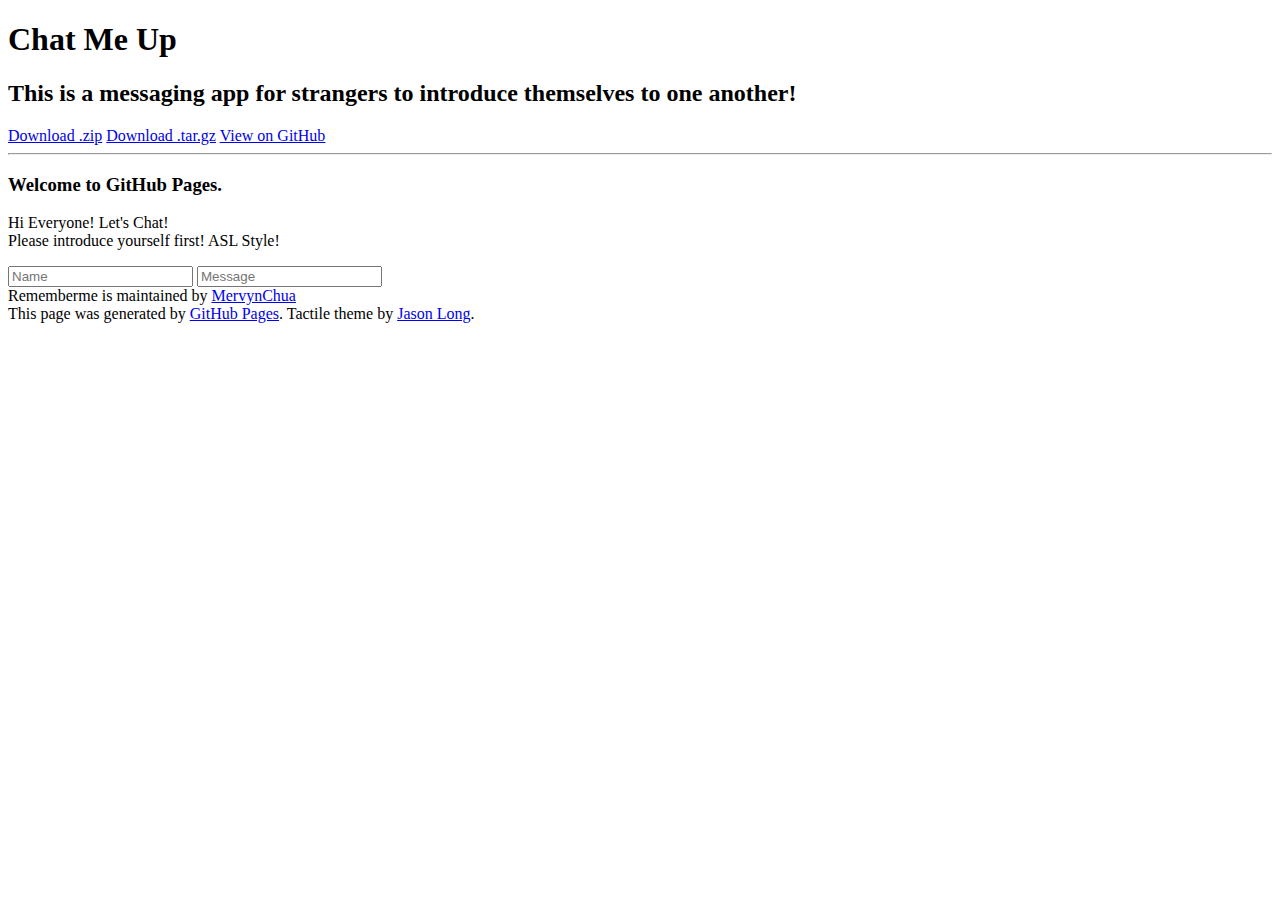
==== index.html @ 7c39221a "Update index.html" ====
<!DOCTYPE html>
<html>
  <head>
    <meta charset='utf-8'>
    <meta http-equiv="X-UA-Compatible" content="chrome=1">
    <link href='https://fonts.googleapis.com/css?family=Chivo:900' rel='stylesheet' type='text/css'>
    <link rel="stylesheet" type="text/css" href="stylesheets/stylesheet.css" media="screen">
    <link rel="stylesheet" type="text/css" href="stylesheets/pygment_trac.css" media="screen">
    <link rel="stylesheet" type="text/css" href="stylesheets/print.css" media="print">
    <script src='https://cdn.firebase.com/js/client/1.0.15/firebase.js'></script>
    <script src='https://ajax.googleapis.com/ajax/libs/jquery/1.9.0/jquery.min.js'></script>
    <!--[if lt IE 9]>
    <script src="//html5shiv.googlecode.com/svn/trunk/html5.js"></script>
    <![endif]-->
    <title>Chat Me Up by MervynChua</title>
  </head>

  <body>
    <div id="container">
      <div class="inner">

        <header>
          <h1>Chat Me Up</h1>
          <h2>This is a messaging app for strangers to introduce themselves to one another!</h2>
        </header>

        <section id="downloads" class="clearfix">
          <a href="https://github.com/MervynChua/ChatMeUp/zipball/master" id="download-zip" class="button"><span>Download .zip</span></a>
          <a href="https://github.com/MervynChua/ChatMeUp/tarball/master" id="download-tar-gz" class="button"><span>Download .tar.gz</span></a>
          <a href="https://github.com/MervynChua/ChatMeUp" id="view-on-github" class="button"><span>View on GitHub</span></a>
        </section>

        <hr>

        <section id="main_content">
          <h3>
<a name="welcome-to-github-pages" class="anchor" href="#welcome-to-github-pages"><span class="octicon octicon-link"></span></a>Welcome to GitHub Pages.</h3>

<p>Hi Everyone! Let's Chat! <br> Please introduce yourself first! ASL Style!</p>

<div id='messagesDiv' element draggable="true" style="popout">
    </div>
    <input type='text' id='nameInput' placeholder='Name' color='green'>
    <input type='text' id='messageInput' placeholder='Message'>
    <script>
           
      
      var myDataRef = new Firebase('https://wqzsi9rqk0m.firebaseio-demo.com/');
      
      $('#messageInput').keypress(function (e) {
        if (e.keyCode == 13) {
          var name = $('#nameInput').val();
          var text = $('#messageInput').val();
          
          myDataRef.push({name: name, text: text});
          $('#messageInput').val('');
        }
      });
      myDataRef.on('child_added', function(snapshot) {
        var message = snapshot.val();
        displayChatMessage(message.name, message.text);
      });
      function displayChatMessage(name, text) {
        $('<div/>').text(text).prepend($('<em/>').text(name+': ')).appendTo($('#messagesDiv'));
        $('#messagesDiv')[0].scrollTop = $('#messagesDiv')[0].scrollHeight;
      };
      </script>

        </section>

        <footer>
          Rememberme is maintained by <a href="https://github.com/MervynChua">MervynChua</a><br>
          This page was generated by <a href="http://pages.github.com">GitHub Pages</a>. Tactile theme by <a href="https://twitter.com/jasonlong">Jason Long</a>.
        </footer>

        
      </div>
    </div>
  </body>
</html>
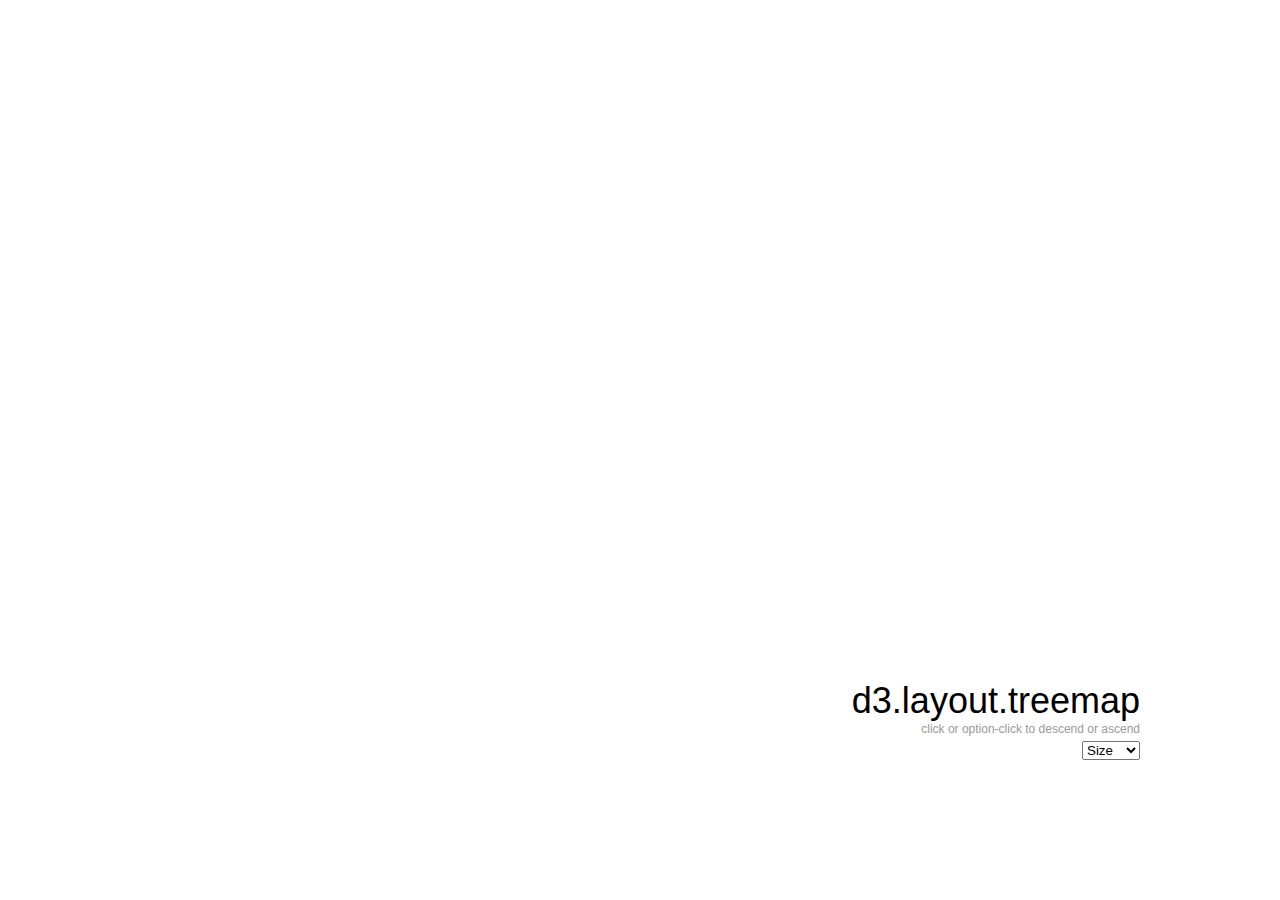
==== commit da64c55a: "Update links" ====
--- a/index.html
+++ b/index.html
@@ -1,80 +1,130 @@
+
 <!DOCTYPE html>
 <html>
   <head>
-    <meta charset='utf-8'>
-    <meta http-equiv="X-UA-Compatible" content="chrome=1">
-    <link href='https://fonts.googleapis.com/css?family=Chivo:900' rel='stylesheet' type='text/css'>
-    <link rel="stylesheet" type="text/css" href="stylesheets/stylesheet.css" media="screen">
-    <link rel="stylesheet" type="text/css" href="stylesheets/pygment_trac.css" media="screen">
-    <link rel="stylesheet" type="text/css" href="stylesheets/print.css" media="print">
-    <script src='https://cdn.firebase.com/js/client/1.0.15/firebase.js'></script>
-    <script src='https://ajax.googleapis.com/ajax/libs/jquery/1.9.0/jquery.min.js'></script>
-    <!--[if lt IE 9]>
-    <script src="//html5shiv.googlecode.com/svn/trunk/html5.js"></script>
-    <![endif]-->
-    <title>Chat Me Up by MervynChua</title>
+    <meta http-equiv="Content-Type" content="text/html;charset=utf-8"/>
+    <link type="text/css" rel="stylesheet" href="stylesheets/style.css"/>
+    <script type="text/javascript" src="http://d3js.org/d3.js"></script>
+    <script type="text/javascript" src="http://d3js.org/d3.layout.js"></script>
+    <style type="text/css">
+
+.chart {
+  display: block;
+  margin: auto;
+  margin-top: 40px;
+}
+
+text {
+  font-size: 11px;
+}
+
+rect {
+  fill: none;
+}
+
+    </style>
   </head>
-
   <body>
-    <div id="container">
-      <div class="inner">
-
-        <header>
-          <h1>Chat Me Up</h1>
-          <h2>This is a messaging app for strangers to introduce themselves to one another!</h2>
-        </header>
-
-        <section id="downloads" class="clearfix">
-          <a href="https://github.com/MervynChua/ChatMeUp/zipball/master" id="download-zip" class="button"><span>Download .zip</span></a>
-          <a href="https://github.com/MervynChua/ChatMeUp/tarball/master" id="download-tar-gz" class="button"><span>Download .tar.gz</span></a>
-          <a href="https://github.com/MervynChua/ChatMeUp" id="view-on-github" class="button"><span>View on GitHub</span></a>
-        </section>
-
-        <hr>
-
-        <section id="main_content">
-          <h3>
-<a name="welcome-to-github-pages" class="anchor" href="#welcome-to-github-pages"><span class="octicon octicon-link"></span></a>Welcome to GitHub Pages.</h3>
-
-<p>Hi Everyone! Let's Chat! <br> Please introduce yourself first! ASL Style!</p>
-
-<div id='messagesDiv' element draggable="true" style="popout">
-    </div>
-    <input type='text' id='nameInput' placeholder='Name' color='green'>
-    <input type='text' id='messageInput' placeholder='Message'>
-    <script>
-           
-      
-      var myDataRef = new Firebase('https://wqzsi9rqk0m.firebaseio-demo.com/');
-      
-      $('#messageInput').keypress(function (e) {
-        if (e.keyCode == 13) {
-          var name = $('#nameInput').val();
-          var text = $('#messageInput').val();
-          
-          myDataRef.push({name: name, text: text});
-          $('#messageInput').val('');
-        }
-      });
-      myDataRef.on('child_added', function(snapshot) {
-        var message = snapshot.val();
-        displayChatMessage(message.name, message.text);
-      });
-      function displayChatMessage(name, text) {
-        $('<div/>').text(text).prepend($('<em/>').text(name+': ')).appendTo($('#messagesDiv'));
-        $('#messagesDiv')[0].scrollTop = $('#messagesDiv')[0].scrollHeight;
-      };
-      </script>
-
-        </section>
-
-        <footer>
-          Rememberme is maintained by <a href="https://github.com/MervynChua">MervynChua</a><br>
-          This page was generated by <a href="http://pages.github.com">GitHub Pages</a>. Tactile theme by <a href="https://twitter.com/jasonlong">Jason Long</a>.
-        </footer>
-
-        
+    <div id="body">
+      <div id="footer">
+        d3.layout.treemap
+        <div class="hint">click or option-click to descend or ascend</div>
+        <div><select>
+          <option value="size">Size</option>
+          <option value="count">Count</option>
+        </select></div>
       </div>
     </div>
+    <script type="text/javascript">
+
+var w = 1280 - 80,
+    h = 800 - 180,
+    x = d3.scale.linear().range([0, w]),
+    y = d3.scale.linear().range([0, h]),
+    color = d3.scale.category20c(),
+    root,
+    node;
+
+var treemap = d3.layout.treemap()
+    .round(false)
+    .size([w, h])
+    .sticky(true)
+    .value(function(d) { return d.size; });
+
+var svg = d3.select("#body").append("div")
+    .attr("class", "chart")
+    .style("width", w + "px")
+    .style("height", h + "px")
+  .append("svg:svg")
+    .attr("width", w)
+    .attr("height", h)
+  .append("svg:g")
+    .attr("transform", "translate(.5,.5)");
+
+d3.json("flare.json", function(data) {
+  node = root = data;
+
+  var nodes = treemap.nodes(root)
+      .filter(function(d) { return !d.children; });
+
+  var cell = svg.selectAll("g")
+      .data(nodes)
+    .enter().append("svg:g")
+      .attr("class", "cell")
+      .attr("transform", function(d) { return "translate(" + d.x + "," + d.y + ")"; })
+      .on("click", function(d) { return zoom(node == d.parent ? root : d.parent); });
+
+  cell.append("svg:rect")
+      .attr("width", function(d) { return d.dx - 1; })
+      .attr("height", function(d) { return d.dy - 1; })
+      .style("fill", function(d) { return color(d.parent.name); });
+
+  cell.append("svg:text")
+      .attr("x", function(d) { return d.dx / 2; })
+      .attr("y", function(d) { return d.dy / 2; })
+      .attr("dy", ".35em")
+      .attr("text-anchor", "middle")
+      .text(function(d) { return d.name; })
+      .style("opacity", function(d) { d.w = this.getComputedTextLength(); return d.dx > d.w ? 1 : 0; });
+
+  d3.select(window).on("click", function() { zoom(root); });
+
+  d3.select("select").on("change", function() {
+    treemap.value(this.value == "size" ? size : count).nodes(root);
+    zoom(node);
+  });
+});
+
+function size(d) {
+  return d.size;
+}
+
+function count(d) {
+  return 1;
+}
+
+function zoom(d) {
+  var kx = w / d.dx, ky = h / d.dy;
+  x.domain([d.x, d.x + d.dx]);
+  y.domain([d.y, d.y + d.dy]);
+
+  var t = svg.selectAll("g.cell").transition()
+      .duration(d3.event.altKey ? 7500 : 750)
+      .attr("transform", function(d) { return "translate(" + x(d.x) + "," + y(d.y) + ")"; });
+
+  t.select("rect")
+      .attr("width", function(d) { return kx * d.dx - 1; })
+      .attr("height", function(d) { return ky * d.dy - 1; })
+
+  t.select("text")
+      .attr("x", function(d) { return kx * d.dx / 2; })
+      .attr("y", function(d) { return ky * d.dy / 2; })
+      .style("opacity", function(d) { return kx * d.dx > d.w ? 1 : 0; });
+
+  node = d;
+  d3.event.stopPropagation();
+}
+
+    </script>
   </body>
 </html>
--- a/stylesheets/style.css
+++ b/stylesheets/style.css
@@ -0,0 +1,88 @@
+body {
+  overflow: hidden;
+  margin: 0;
+  font-size: 14px;
+  font-family: "Helvetica Neue", Helvetica;
+}
+
+#chart, #header, #footer {
+  position: absolute;
+  top: 0;
+}
+
+#header, #footer {
+  z-index: 1;
+  display: block;
+  font-size: 36px;
+  font-weight: 300;
+  text-shadow: 0 1px 0 #fff;
+}
+
+#header.inverted, #footer.inverted {
+  color: #fff;
+  text-shadow: 0 1px 4px #000;
+}
+
+#header {
+  top: 80px;
+  left: 140px;
+  width: 1000px;
+}
+
+#footer {
+  top: 680px;
+  right: 140px;
+  text-align: right;
+}
+
+rect {
+  fill: none;
+  pointer-events: all;
+}
+
+pre {
+  font-size: 18px;
+}
+
+line {
+  stroke: #000;
+  stroke-width: 1.5px;
+}
+
+.string, .regexp {
+  color: #f39;
+}
+
+.keyword {
+  color: #00c;
+}
+
+.comment {
+  color: #777;
+  font-style: oblique;
+}
+
+.number {
+  color: #369;
+}
+
+.class, .special {
+  color: #1181B8;
+}
+
+a:link, a:visited {
+  color: #000;
+  text-decoration: none;
+}
+
+a:hover {
+  color: #666;
+}
+
+.hint {
+  position: absolute;
+  right: 0;
+  width: 1280px;
+  font-size: 12px;
+  color: #999;
+}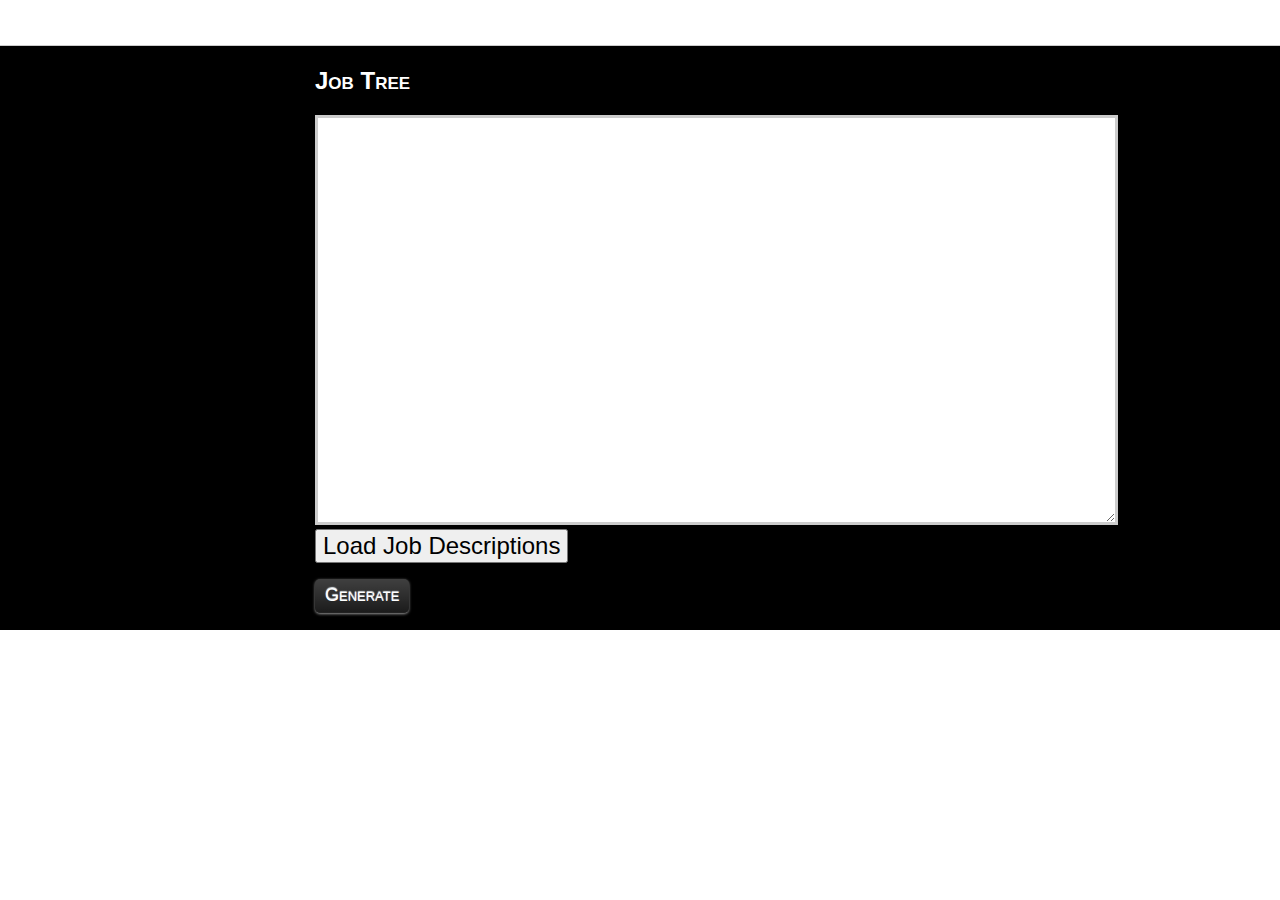
==== commit 19ca63df: "Change the height" ====
--- a/index.html
+++ b/index.html
@@ -1,130 +1,407 @@
-
 <!DOCTYPE html>
-<html>
-  <head>
-    <meta http-equiv="Content-Type" content="text/html;charset=utf-8"/>
-    <link type="text/css" rel="stylesheet" href="stylesheets/style.css"/>
-    <script type="text/javascript" src="http://d3js.org/d3.js"></script>
-    <script type="text/javascript" src="http://d3js.org/d3.layout.js"></script>
-    <style type="text/css">
-
-.chart {
-  display: block;
-  margin: auto;
-  margin-top: 40px;
-}
-
+<meta charset="utf-8">
+<title>Job Tree</title>
+
+<style>
+button {
+  font-size: 18px;
+  font-family: Gotham, "Helvetica Neue", Helvetica, Arial, sans-serif;
+  font-variant: small-caps;
+  background-color: #000000;
+  background-image: -moz-linear-gradient(top, rgba(100,100,100,.25), rgba(0,0,0,.11));
+  background-image: -webkit-gradient(linear,left top,left bottom,color-stop(0, rgba(0,0,0,.25)),color-stop(1, rgba(0,0,0,.11)));
+  background-image: -webkit-linear-gradient(rgba(255,255,255,.25), rgba(255,255,255,.11));
+  color: #fff;
+  text-rendering: optimizeLegibility;
+  text-shadow: 0 -1px 1px #E6EBF0;
+  padding: 6px 10px 6px 10px;
+  border: 0;
+  border-radius: 0;
+  border-bottom: 1px solid #222;
+  margin: 0;
+  -moz-box-shadow: 0 1px 3px #999;
+  -webkit-box-shadow: 0 1px 3px #999;
+}
+
+button.first {
+  border-top-left-radius: 5px;
+  border-bottom-left-radius: 5px;
+}
+
+button.last {
+  border-top-right-radius: 5px;
+  border-bottom-right-radius: 5px;
+}
+
+button:hover {
+  background-color: #ff6666;
+  color: #000000;
+  font-family:Gotham, "Helvetica Neue", Helvetica, Arial, sans-serif;
+  font-variant:small-caps
+}
+
+svg {
+  overflow: hidden;
+  fill:#fff;
+}
+
+html, body {
+  margin: 0;
+  padding: 0;
+}
+body {
+	font-family: Gotham, "Helvetica Neue", Helvetica, Arial, sans-serif;
+	background-color: auto;
+}
+path { fill: none; stroke: #fff; stroke-width: .5px; }
 text {
-  font-size: 11px;
-}
-
+  cursor: pointer;
+  -webkit-touch-callout: none;
+  -webkit-user-select: none;
+  -khtml-user-select: none;
+  -moz-user-select: none;
+  -ms-user-select: none;
+  -o-user-select: none;
+  user-select: none;
+}
+svg:not(.hover) text:hover, .hover tspan:hover {
+  fill: #ff6666;
+  
+}
+#header {
+  background: #ffffff;
+  padding: 10px 0 5px;
+  border-bottom: solid #ffffff 1px;
+  height: 30px;
+}
+.grey {
+  background: #000;
+  margin: 0px 0px;
+  padding: 0;
+  border: solid #000 1px;
+  border-left: none;
+  border-right: none;
+}
+.thumb a {
+  color: #000;
+  font-weight: bold;
+  text-decoration: none;
+}
+.thumb:hover a {
+  color: #f60;
+}
+#vis {
+  position: absolute;
+  top: 46px;
+  left: 10px;
+  bottom: 0;
+  right: 310px;
+  background: #000;
+  }
+#text {
+	width: 300px;
+	position: absolute;
+	top: 46px;
+	bottom: 0;
+	right: 0;
+	overflow-y: auto;
+	font-family: "Gill Sans", "Gill Sans MT", "Myriad Pro", "DejaVu Sans Condensed", Helvetica, Arial, sans-serif;
+}
+#text a { text-decoration: none; color: #000000; }
+#text a.highlight { background: #000000; color: #ffffff;}
+#text a:hover { text-decoration: underline; font-weight: bold; color:#ff6666;}
+#text .row { height: 20px; }
 rect {
   fill: none;
-}
-
-    </style>
-  </head>
-  <body>
-    <div id="body">
-      <div id="footer">
-        d3.layout.treemap
-        <div class="hint">click or option-click to descend or ascend</div>
-        <div><select>
-          <option value="size">Size</option>
-          <option value="count">Count</option>
-        </select></div>
-      </div>
+  stroke: #ddd;
+}
+rect.page {
+  fill: #000;
+  stroke: #000;
+  fill-opacity: .7;
+  cursor: move;
+}
+line {
+  stroke: #000;
+}
+
+input {
+  vertical-align: middle;
+  font-family:Gotham, "Helvetica Neue", Helvetica, Arial, sans-serif;
+  
+ }
+
+.label-small, .help {
+  font-size: 10px;
+  line-height: 25px;
+  display: block;
+  color: #999;
+  font-style: italic;
+}
+
+#form-source {
+  display: inline-block;
+}
+
+#form {
+  display: none;
+}
+
+.left {
+  float: left;
+}
+
+.right {
+  float: right;
+}
+
+#logo a {
+  text-decoration: none;
+  color: #000;
+  text-transform: lowercase;
+}
+
+#logo a:hover {
+  color: #f60;
+}
+
+#paste {
+	width: 793px;
+	height: 400px;
+	border: solid #ccc 3px;
+}
+
+h2 {
+	font-weight: bolder;
+	font-size: 1.5em;
+	font-style: normal;
+	font-family: Gotham, "Helvetica Neue", Helvetica, Arial, sans-serif;
+	font-variant: small-caps;
+	color: #FFFFFF;
+}
+
+.copyright {
+  display: none;
+}
+
+.icon path {
+  fill: #000;
+  stroke: none;
+}
+
+.icon {
+  cursor: pointer;
+  margin-top: -3px;
+  float: left;
+}
+
+.icon:hover path {
+  fill: #e60;
+}
+
+#help-window {
+  position: absolute;
+  top: 45px;
+  border-top: solid #ccc 1px;
+  left: 0;
+  right: 0;
+  bottom: 0;
+  background: #fff;
+  overflow-y: scroll;
+}
+
+.center {
+  text-align: center;
+}
+
+#logo {
+  margin: 0;
+  font-size: 2em;
+  line-height: 25px;
+  float: left;
+  margin-right: 1em;
+  padding: 0;
+}
+
+
+#logo svg {
+  margin-right: 8px;
+}
+
+.wrapper {
+	width: 650px;
+	margin: 0 auto;
+	text-align: justify;
+	background-color: #000;
+}
+
+#source, #keyword {
+  width: 297px;
+  margin-top: 0px;
+  box-sizing: border-box;
+  position: relative;
+  padding: 5px 20px 5px 8px;
+  font-size: 20px;
+  color: #ff6666;
+  font-weight: bold;
+  background-color: #000;
+  border: 1px solid #ddd;
+  border-radius: 8px;
+  outline: none;
+}
+
+#source:focus, #keyword:focus {
+  border-color: #f60;
+}
+
+.thumb {
+  width: 180px;
+  height: 220px;
+  text-align: center;
+  float: left;
+  margin-right: 20px;
+  margin-bottom: 10px;
+}
+
+.thumb img {
+  width: 180px;
+  border: none;
+}
+
+.clear {
+  clear: both;
+}
+
+#form label {
+  cursor: pointer;
+  color: #000000;
+}
+
+#help-left {
+  font-size: 10px;
+  color: #999;
+  font-style: italic;
+  padding: 5px 10px;
+  width: 250px;
+}
+
+button2 {
+  font-size: 18px;
+  font-family: Gotham, "Helvetica Neue", Helvetica, Arial, sans-serif;
+  font-variant: small-caps;
+  background-color: #16254C;
+  background-image: -moz-linear-gradient(top, rgba(0,0,0,.25), rgba(0,0,0,.11));
+  background-image: -webkit-gradient(linear,left top,left bottom,color-stop(0, rgba(0,0,0,.25)),color-stop(1, rgba(0,0,0,.11)));
+  background-image: -webkit-linear-gradient(rgba(255,255,255,.25), rgba(255,255,255,.11));
+  color: #fff;
+  text-rendering: optimizeLegibility;
+  text-shadow: 0 -1px 1px #E6EBF0;
+  padding: none;
+  border: 0;
+  border-radius: 0;
+  border-bottom: 1px solid #222;
+  margin: 0;
+  -moz-box-shadow: 0 1px 3px #999;
+  -webkit-box-shadow: 0 1px 3px #999;
+}
+
+button.first {
+  border-top-left-radius: 5px;
+  border-bottom-left-radius: 5px;
+}
+
+button.last {
+  border-top-right-radius: 5px;
+  border-bottom-right-radius: 5px;
+}
+
+button:hover {
+  background-color: #ff6666;
+  color: #ffffff;
+  font-family:Gotham, "Helvetica Neue", Helvetica, Arial, sans-serif;
+  font-variant:small-caps
+
+
+}
+
+</style>
+<script src="http://ajax.googleapis.com/ajax/libs/jquery/1.7.1/jquery.min.js" type="text/javascript"></script>
+<!-- <div id="header"> -->
+  <div class="wrapper">
+    
+
+<!--     <form id="form-source">
+      <input type="text" id="source" placeholder="URL or Twitter @handle…">
+    </form> -->
+    <form id="form" style="background-color:#ffffff">
+	  <input type=button value="Reset" onClick="window.location.reload()" style="font-size:24px">
+      <input type="text" id="keyword" placeholder="Keyword…">
+      <label for="reverse" style="font-size: medium" ><input id="reverse" type="checkbox"> Reverse Tree</label>
+      <label for="phrase-line" style="font-size: medium"><input id="phrase-line" type="checkbox"> One Phrase Per Line</label>
+    </form>
+  </div>
+</div>
+<!-- <div id="help-left">
+  Shift-click to make that word the root.
+</div> -->
+
+<div id="vis"></div>
+<div id="text"></div>
+<div id="heat"></div>
+<div class="clear"></div>
+
+<div id="help-window">
+  <div class="help-wrapper">
+  </div>
+
+  <div class="help-wrapper grey">
+    <div id ="lib" class="wrapper">
+      <h2>Job Tree</h2>
+	    <p><textarea id="paste" class="text"></textarea>
+        <input type="button" id="lesen" value="Load Job Descriptions" style="font-size:24px" />
+        <!-- <input type="button" id="lesen1" value="Load Resumes!" /> -->
+          <script>$(document).ready(function() {
+        $("#lesen").click(function() {
+        $.ajax({
+            url : "JDs Combined.txt ",
+            dataType: "text",
+            success : function (data) {
+                $(".text").html(data);
+            }
+        });
+    });
+}); </script>
+          <script>$(document).ready(function() {
+        $("#lesen2").click(function() {
+        $.ajax({
+            url : "5YearReport.txt",
+            dataType: "text",
+            success : function (data) {
+                $(".text").html(data);
+            }
+        });
+    });
+}); </script>
+
+           <script>$(document).ready(function() {
+//         $("#lesen1").click(function() {
+//         $.ajax({
+//             url : "Resumes.txt",
+//             dataType: "text",
+//             success : function (data) {
+//                 $(".text").html(data);
+//             }
+//         });
+//     });
+// });</script>
+      <p><button id="paste-go" class="first last">Generate</button>
+      <input type="checkbox" id="paste-save" visible="false" style="opacity: 0; background-color: #000000;">
+    <!--   <span style="color: #999; font-style: italic">(saves your text on the server)</span> -->
     </div>
-    <script type="text/javascript">
-
-var w = 1280 - 80,
-    h = 800 - 180,
-    x = d3.scale.linear().range([0, w]),
-    y = d3.scale.linear().range([0, h]),
-    color = d3.scale.category20c(),
-    root,
-    node;
-
-var treemap = d3.layout.treemap()
-    .round(false)
-    .size([w, h])
-    .sticky(true)
-    .value(function(d) { return d.size; });
-
-var svg = d3.select("#body").append("div")
-    .attr("class", "chart")
-    .style("width", w + "px")
-    .style("height", h + "px")
-  .append("svg:svg")
-    .attr("width", w)
-    .attr("height", h)
-  .append("svg:g")
-    .attr("transform", "translate(.5,.5)");
-
-d3.json("flare.json", function(data) {
-  node = root = data;
-
-  var nodes = treemap.nodes(root)
-      .filter(function(d) { return !d.children; });
-
-  var cell = svg.selectAll("g")
-      .data(nodes)
-    .enter().append("svg:g")
-      .attr("class", "cell")
-      .attr("transform", function(d) { return "translate(" + d.x + "," + d.y + ")"; })
-      .on("click", function(d) { return zoom(node == d.parent ? root : d.parent); });
-
-  cell.append("svg:rect")
-      .attr("width", function(d) { return d.dx - 1; })
-      .attr("height", function(d) { return d.dy - 1; })
-      .style("fill", function(d) { return color(d.parent.name); });
-
-  cell.append("svg:text")
-      .attr("x", function(d) { return d.dx / 2; })
-      .attr("y", function(d) { return d.dy / 2; })
-      .attr("dy", ".35em")
-      .attr("text-anchor", "middle")
-      .text(function(d) { return d.name; })
-      .style("opacity", function(d) { d.w = this.getComputedTextLength(); return d.dx > d.w ? 1 : 0; });
-
-  d3.select(window).on("click", function() { zoom(root); });
-
-  d3.select("select").on("change", function() {
-    treemap.value(this.value == "size" ? size : count).nodes(root);
-    zoom(node);
-  });
-});
-
-function size(d) {
-  return d.size;
-}
-
-function count(d) {
-  return 1;
-}
-
-function zoom(d) {
-  var kx = w / d.dx, ky = h / d.dy;
-  x.domain([d.x, d.x + d.dx]);
-  y.domain([d.y, d.y + d.dy]);
-
-  var t = svg.selectAll("g.cell").transition()
-      .duration(d3.event.altKey ? 7500 : 750)
-      .attr("transform", function(d) { return "translate(" + x(d.x) + "," + y(d.y) + ")"; });
-
-  t.select("rect")
-      .attr("width", function(d) { return kx * d.dx - 1; })
-      .attr("height", function(d) { return ky * d.dy - 1; })
-
-  t.select("text")
-      .attr("x", function(d) { return kx * d.dx / 2; })
-      .attr("y", function(d) { return ky * d.dy / 2; })
-      .style("opacity", function(d) { return kx * d.dx > d.w ? 1 : 0; });
-
-  node = d;
-  d3.event.stopPropagation();
-}
-
-    </script>
-  </body>
-</html>
+  </div>
+<script src="d3.min.js"></script>
+<script src="jquery.min.js"></script>
+<script src="unicode.js"></script>
+<script src="longscroll.js"></script>
+<script src="wordtree.js"></script>
+<script src="app.js"></script>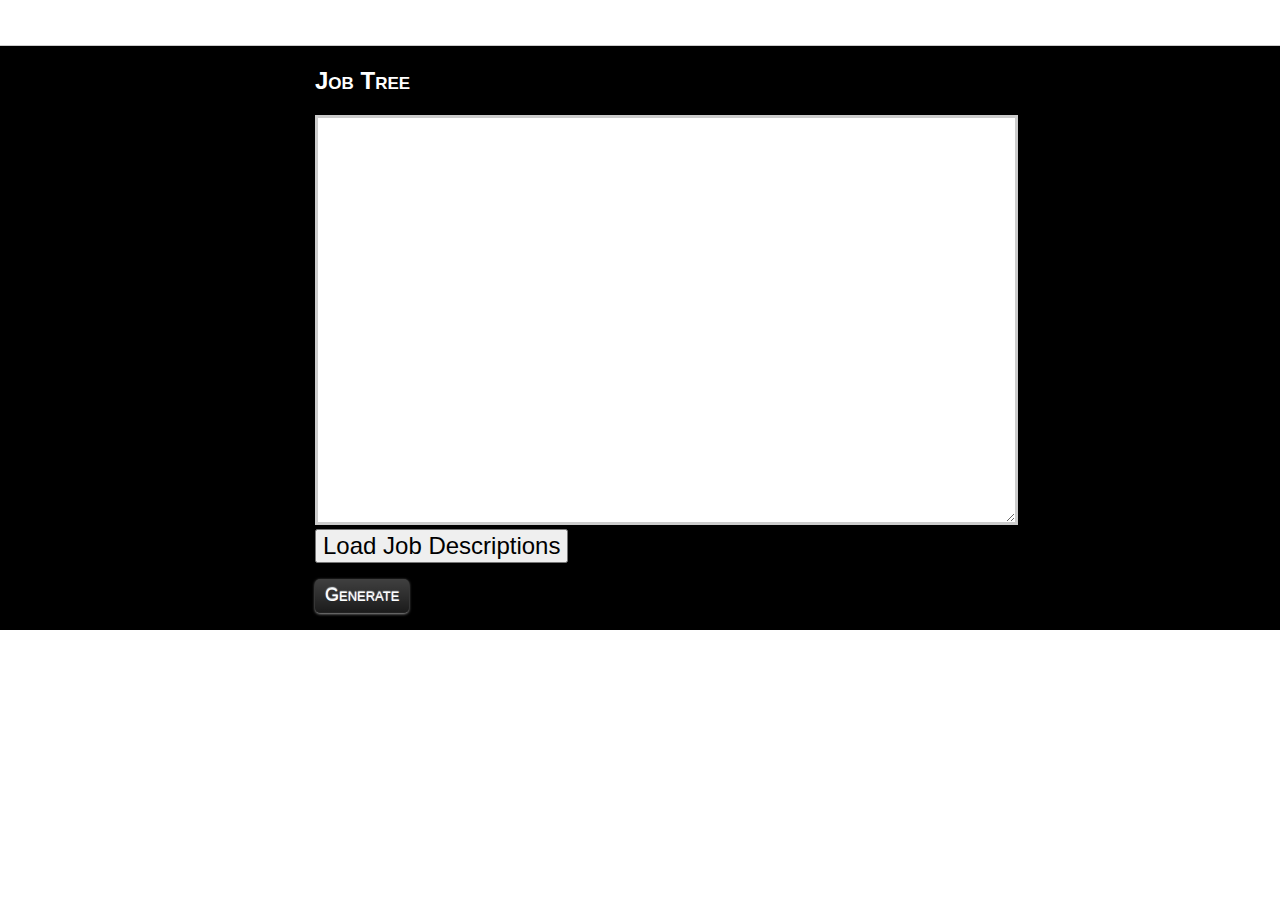
==== commit 6e8fa88b: "Width change" ====
--- a/index.html
+++ b/index.html
@@ -166,7 +166,7 @@
 }
 
 #paste {
-	width: 793px;
+	width: 693px;
 	height: 400px;
 	border: solid #ccc 3px;
 }
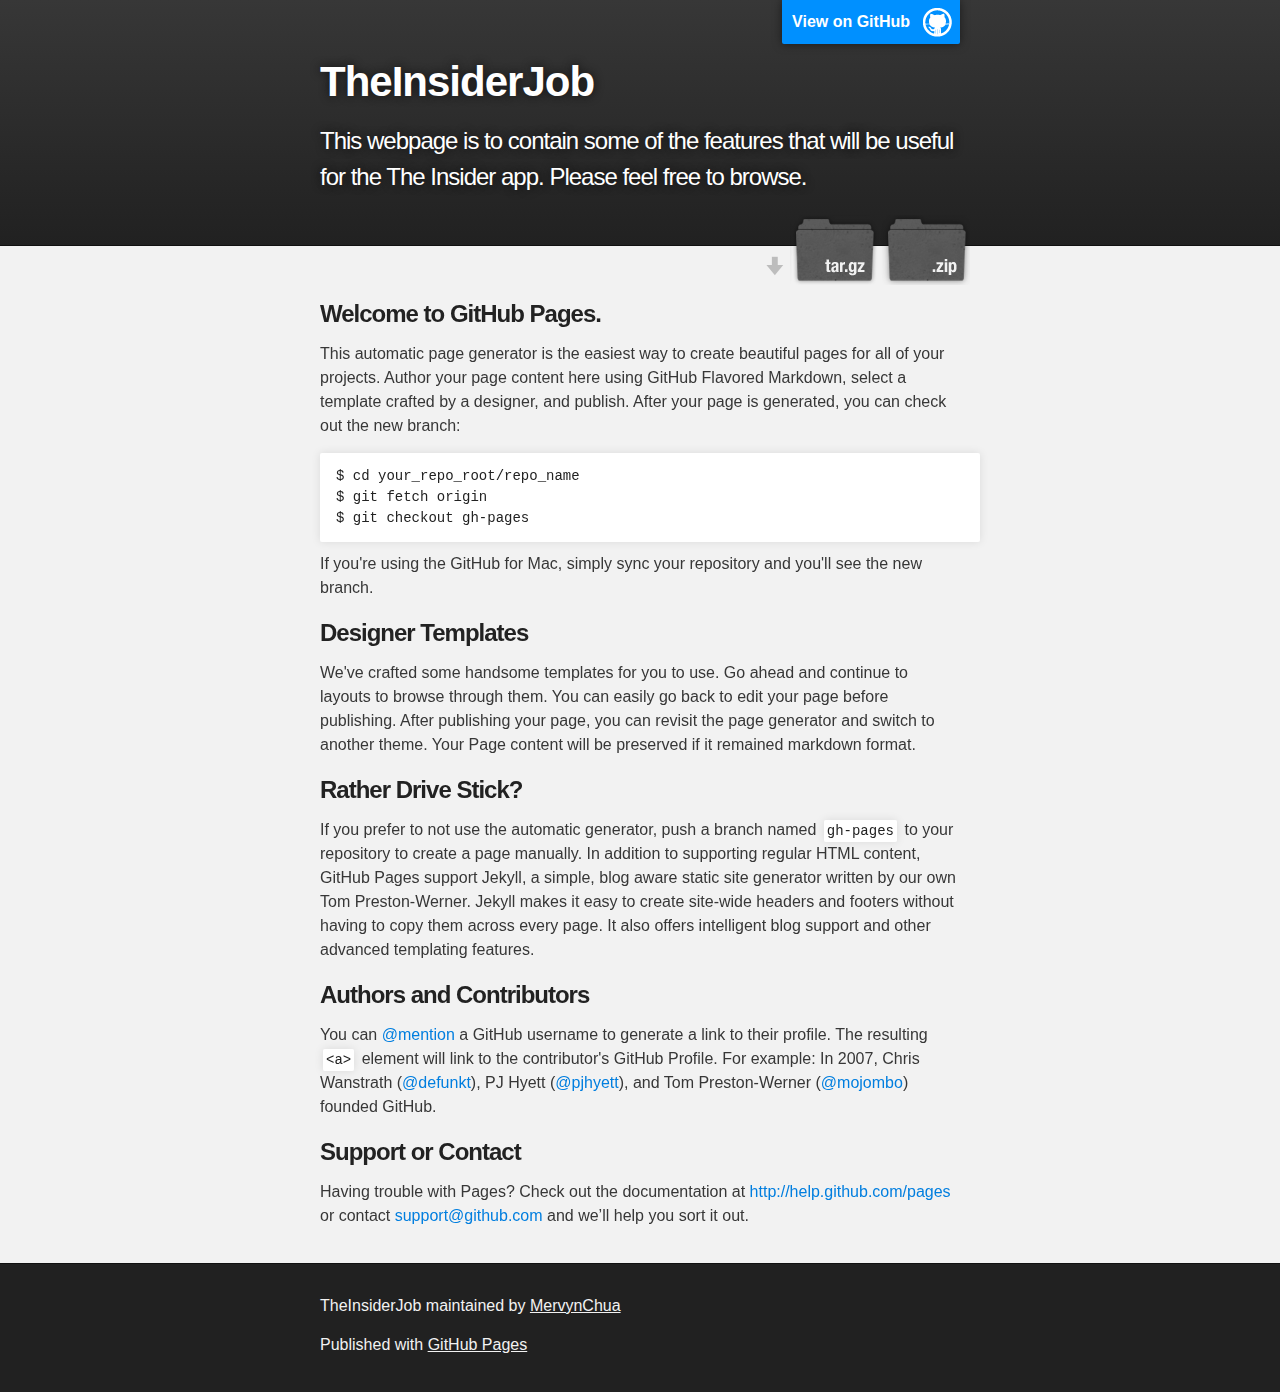
==== commit 1c0ea469: "Create gh-pages branch via GitHub" ====
--- a/index.html
+++ b/index.html
@@ -1,407 +1,79 @@
 <!DOCTYPE html>
-<meta charset="utf-8">
-<title>Job Tree</title>
+<html>
 
-<style>
-button {
-  font-size: 18px;
-  font-family: Gotham, "Helvetica Neue", Helvetica, Arial, sans-serif;
-  font-variant: small-caps;
-  background-color: #000000;
-  background-image: -moz-linear-gradient(top, rgba(100,100,100,.25), rgba(0,0,0,.11));
-  background-image: -webkit-gradient(linear,left top,left bottom,color-stop(0, rgba(0,0,0,.25)),color-stop(1, rgba(0,0,0,.11)));
-  background-image: -webkit-linear-gradient(rgba(255,255,255,.25), rgba(255,255,255,.11));
-  color: #fff;
-  text-rendering: optimizeLegibility;
-  text-shadow: 0 -1px 1px #E6EBF0;
-  padding: 6px 10px 6px 10px;
-  border: 0;
-  border-radius: 0;
-  border-bottom: 1px solid #222;
-  margin: 0;
-  -moz-box-shadow: 0 1px 3px #999;
-  -webkit-box-shadow: 0 1px 3px #999;
-}
+  <head>
+    <meta charset='utf-8'>
+    <meta http-equiv="X-UA-Compatible" content="chrome=1">
+    <meta name="description" content="TheInsiderJob : This webpage is to contain some of the features that will be useful for the The Insider app. Please feel free to browse.">
 
-button.first {
-  border-top-left-radius: 5px;
-  border-bottom-left-radius: 5px;
-}
+    <link rel="stylesheet" type="text/css" media="screen" href="stylesheets/stylesheet.css">
 
-button.last {
-  border-top-right-radius: 5px;
-  border-bottom-right-radius: 5px;
-}
+    <title>TheInsiderJob</title>
+  </head>
 
-button:hover {
-  background-color: #ff6666;
-  color: #000000;
-  font-family:Gotham, "Helvetica Neue", Helvetica, Arial, sans-serif;
-  font-variant:small-caps
-}
+  <body>
 
-svg {
-  overflow: hidden;
-  fill:#fff;
-}
+    <!-- HEADER -->
+    <div id="header_wrap" class="outer">
+        <header class="inner">
+          <a id="forkme_banner" href="https://github.com/MervynChua/TheInsiderJob">View on GitHub</a>
 
-html, body {
-  margin: 0;
-  padding: 0;
-}
-body {
-	font-family: Gotham, "Helvetica Neue", Helvetica, Arial, sans-serif;
-	background-color: auto;
-}
-path { fill: none; stroke: #fff; stroke-width: .5px; }
-text {
-  cursor: pointer;
-  -webkit-touch-callout: none;
-  -webkit-user-select: none;
-  -khtml-user-select: none;
-  -moz-user-select: none;
-  -ms-user-select: none;
-  -o-user-select: none;
-  user-select: none;
-}
-svg:not(.hover) text:hover, .hover tspan:hover {
-  fill: #ff6666;
-  
-}
-#header {
-  background: #ffffff;
-  padding: 10px 0 5px;
-  border-bottom: solid #ffffff 1px;
-  height: 30px;
-}
-.grey {
-  background: #000;
-  margin: 0px 0px;
-  padding: 0;
-  border: solid #000 1px;
-  border-left: none;
-  border-right: none;
-}
-.thumb a {
-  color: #000;
-  font-weight: bold;
-  text-decoration: none;
-}
-.thumb:hover a {
-  color: #f60;
-}
-#vis {
-  position: absolute;
-  top: 46px;
-  left: 10px;
-  bottom: 0;
-  right: 310px;
-  background: #000;
-  }
-#text {
-	width: 300px;
-	position: absolute;
-	top: 46px;
-	bottom: 0;
-	right: 0;
-	overflow-y: auto;
-	font-family: "Gill Sans", "Gill Sans MT", "Myriad Pro", "DejaVu Sans Condensed", Helvetica, Arial, sans-serif;
-}
-#text a { text-decoration: none; color: #000000; }
-#text a.highlight { background: #000000; color: #ffffff;}
-#text a:hover { text-decoration: underline; font-weight: bold; color:#ff6666;}
-#text .row { height: 20px; }
-rect {
-  fill: none;
-  stroke: #ddd;
-}
-rect.page {
-  fill: #000;
-  stroke: #000;
-  fill-opacity: .7;
-  cursor: move;
-}
-line {
-  stroke: #000;
-}
+          <h1 id="project_title">TheInsiderJob</h1>
+          <h2 id="project_tagline">This webpage is to contain some of the features that will be useful for the The Insider app. Please feel free to browse.</h2>
 
-input {
-  vertical-align: middle;
-  font-family:Gotham, "Helvetica Neue", Helvetica, Arial, sans-serif;
-  
- }
+            <section id="downloads">
+              <a class="zip_download_link" href="https://github.com/MervynChua/TheInsiderJob/zipball/master">Download this project as a .zip file</a>
+              <a class="tar_download_link" href="https://github.com/MervynChua/TheInsiderJob/tarball/master">Download this project as a tar.gz file</a>
+            </section>
+        </header>
+    </div>
 
-.label-small, .help {
-  font-size: 10px;
-  line-height: 25px;
-  display: block;
-  color: #999;
-  font-style: italic;
-}
+    <!-- MAIN CONTENT -->
+    <div id="main_content_wrap" class="outer">
+      <section id="main_content" class="inner">
+        <h3>
+<a name="welcome-to-github-pages" class="anchor" href="#welcome-to-github-pages"><span class="octicon octicon-link"></span></a>Welcome to GitHub Pages.</h3>
 
-#form-source {
-  display: inline-block;
-}
+<p>This automatic page generator is the easiest way to create beautiful pages for all of your projects. Author your page content here using GitHub Flavored Markdown, select a template crafted by a designer, and publish. After your page is generated, you can check out the new branch:</p>
 
-#form {
-  display: none;
-}
+<pre><code>$ cd your_repo_root/repo_name
+$ git fetch origin
+$ git checkout gh-pages
+</code></pre>
 
-.left {
-  float: left;
-}
+<p>If you're using the GitHub for Mac, simply sync your repository and you'll see the new branch.</p>
 
-.right {
-  float: right;
-}
+<h3>
+<a name="designer-templates" class="anchor" href="#designer-templates"><span class="octicon octicon-link"></span></a>Designer Templates</h3>
 
-#logo a {
-  text-decoration: none;
-  color: #000;
-  text-transform: lowercase;
-}
+<p>We've crafted some handsome templates for you to use. Go ahead and continue to layouts to browse through them. You can easily go back to edit your page before publishing. After publishing your page, you can revisit the page generator and switch to another theme. Your Page content will be preserved if it remained markdown format.</p>
 
-#logo a:hover {
-  color: #f60;
-}
+<h3>
+<a name="rather-drive-stick" class="anchor" href="#rather-drive-stick"><span class="octicon octicon-link"></span></a>Rather Drive Stick?</h3>
 
-#paste {
-	width: 693px;
-	height: 400px;
-	border: solid #ccc 3px;
-}
+<p>If you prefer to not use the automatic generator, push a branch named <code>gh-pages</code> to your repository to create a page manually. In addition to supporting regular HTML content, GitHub Pages support Jekyll, a simple, blog aware static site generator written by our own Tom Preston-Werner. Jekyll makes it easy to create site-wide headers and footers without having to copy them across every page. It also offers intelligent blog support and other advanced templating features.</p>
 
-h2 {
-	font-weight: bolder;
-	font-size: 1.5em;
-	font-style: normal;
-	font-family: Gotham, "Helvetica Neue", Helvetica, Arial, sans-serif;
-	font-variant: small-caps;
-	color: #FFFFFF;
-}
+<h3>
+<a name="authors-and-contributors" class="anchor" href="#authors-and-contributors"><span class="octicon octicon-link"></span></a>Authors and Contributors</h3>
 
-.copyright {
-  display: none;
-}
+<p>You can <a href="https://github.com/blog/821" class="user-mention">@mention</a> a GitHub username to generate a link to their profile. The resulting <code>&lt;a&gt;</code> element will link to the contributor's GitHub Profile. For example: In 2007, Chris Wanstrath (<a href="https://github.com/defunkt" class="user-mention">@defunkt</a>), PJ Hyett (<a href="https://github.com/pjhyett" class="user-mention">@pjhyett</a>), and Tom Preston-Werner (<a href="https://github.com/mojombo" class="user-mention">@mojombo</a>) founded GitHub.</p>
 
-.icon path {
-  fill: #000;
-  stroke: none;
-}
+<h3>
+<a name="support-or-contact" class="anchor" href="#support-or-contact"><span class="octicon octicon-link"></span></a>Support or Contact</h3>
 
-.icon {
-  cursor: pointer;
-  margin-top: -3px;
-  float: left;
-}
+<p>Having trouble with Pages? Check out the documentation at <a href="http://help.github.com/pages">http://help.github.com/pages</a> or contact <a href="mailto:support@github.com">support@github.com</a> and we’ll help you sort it out.</p>
+      </section>
+    </div>
 
-.icon:hover path {
-  fill: #e60;
-}
+    <!-- FOOTER  -->
+    <div id="footer_wrap" class="outer">
+      <footer class="inner">
+        <p class="copyright">TheInsiderJob maintained by <a href="https://github.com/MervynChua">MervynChua</a></p>
+        <p>Published with <a href="http://pages.github.com">GitHub Pages</a></p>
+      </footer>
+    </div>
 
-#help-window {
-  position: absolute;
-  top: 45px;
-  border-top: solid #ccc 1px;
-  left: 0;
-  right: 0;
-  bottom: 0;
-  background: #fff;
-  overflow-y: scroll;
-}
-
-.center {
-  text-align: center;
-}
-
-#logo {
-  margin: 0;
-  font-size: 2em;
-  line-height: 25px;
-  float: left;
-  margin-right: 1em;
-  padding: 0;
-}
-
-
-#logo svg {
-  margin-right: 8px;
-}
-
-.wrapper {
-	width: 650px;
-	margin: 0 auto;
-	text-align: justify;
-	background-color: #000;
-}
-
-#source, #keyword {
-  width: 297px;
-  margin-top: 0px;
-  box-sizing: border-box;
-  position: relative;
-  padding: 5px 20px 5px 8px;
-  font-size: 20px;
-  color: #ff6666;
-  font-weight: bold;
-  background-color: #000;
-  border: 1px solid #ddd;
-  border-radius: 8px;
-  outline: none;
-}
-
-#source:focus, #keyword:focus {
-  border-color: #f60;
-}
-
-.thumb {
-  width: 180px;
-  height: 220px;
-  text-align: center;
-  float: left;
-  margin-right: 20px;
-  margin-bottom: 10px;
-}
-
-.thumb img {
-  width: 180px;
-  border: none;
-}
-
-.clear {
-  clear: both;
-}
-
-#form label {
-  cursor: pointer;
-  color: #000000;
-}
-
-#help-left {
-  font-size: 10px;
-  color: #999;
-  font-style: italic;
-  padding: 5px 10px;
-  width: 250px;
-}
-
-button2 {
-  font-size: 18px;
-  font-family: Gotham, "Helvetica Neue", Helvetica, Arial, sans-serif;
-  font-variant: small-caps;
-  background-color: #16254C;
-  background-image: -moz-linear-gradient(top, rgba(0,0,0,.25), rgba(0,0,0,.11));
-  background-image: -webkit-gradient(linear,left top,left bottom,color-stop(0, rgba(0,0,0,.25)),color-stop(1, rgba(0,0,0,.11)));
-  background-image: -webkit-linear-gradient(rgba(255,255,255,.25), rgba(255,255,255,.11));
-  color: #fff;
-  text-rendering: optimizeLegibility;
-  text-shadow: 0 -1px 1px #E6EBF0;
-  padding: none;
-  border: 0;
-  border-radius: 0;
-  border-bottom: 1px solid #222;
-  margin: 0;
-  -moz-box-shadow: 0 1px 3px #999;
-  -webkit-box-shadow: 0 1px 3px #999;
-}
-
-button.first {
-  border-top-left-radius: 5px;
-  border-bottom-left-radius: 5px;
-}
-
-button.last {
-  border-top-right-radius: 5px;
-  border-bottom-right-radius: 5px;
-}
-
-button:hover {
-  background-color: #ff6666;
-  color: #ffffff;
-  font-family:Gotham, "Helvetica Neue", Helvetica, Arial, sans-serif;
-  font-variant:small-caps
-
-
-}
-
-</style>
-<script src="http://ajax.googleapis.com/ajax/libs/jquery/1.7.1/jquery.min.js" type="text/javascript"></script>
-<!-- <div id="header"> -->
-  <div class="wrapper">
     
 
-<!--     <form id="form-source">
-      <input type="text" id="source" placeholder="URL or Twitter @handle…">
-    </form> -->
-    <form id="form" style="background-color:#ffffff">
-	  <input type=button value="Reset" onClick="window.location.reload()" style="font-size:24px">
-      <input type="text" id="keyword" placeholder="Keyword…">
-      <label for="reverse" style="font-size: medium" ><input id="reverse" type="checkbox"> Reverse Tree</label>
-      <label for="phrase-line" style="font-size: medium"><input id="phrase-line" type="checkbox"> One Phrase Per Line</label>
-    </form>
-  </div>
-</div>
-<!-- <div id="help-left">
-  Shift-click to make that word the root.
-</div> -->
-
-<div id="vis"></div>
-<div id="text"></div>
-<div id="heat"></div>
-<div class="clear"></div>
-
-<div id="help-window">
-  <div class="help-wrapper">
-  </div>
-
-  <div class="help-wrapper grey">
-    <div id ="lib" class="wrapper">
-      <h2>Job Tree</h2>
-	    <p><textarea id="paste" class="text"></textarea>
-        <input type="button" id="lesen" value="Load Job Descriptions" style="font-size:24px" />
-        <!-- <input type="button" id="lesen1" value="Load Resumes!" /> -->
-          <script>$(document).ready(function() {
-        $("#lesen").click(function() {
-        $.ajax({
-            url : "JDs Combined.txt ",
-            dataType: "text",
-            success : function (data) {
-                $(".text").html(data);
-            }
-        });
-    });
-}); </script>
-          <script>$(document).ready(function() {
-        $("#lesen2").click(function() {
-        $.ajax({
-            url : "5YearReport.txt",
-            dataType: "text",
-            success : function (data) {
-                $(".text").html(data);
-            }
-        });
-    });
-}); </script>
-
-           <script>$(document).ready(function() {
-//         $("#lesen1").click(function() {
-//         $.ajax({
-//             url : "Resumes.txt",
-//             dataType: "text",
-//             success : function (data) {
-//                 $(".text").html(data);
-//             }
-//         });
-//     });
-// });</script>
-      <p><button id="paste-go" class="first last">Generate</button>
-      <input type="checkbox" id="paste-save" visible="false" style="opacity: 0; background-color: #000000;">
-    <!--   <span style="color: #999; font-style: italic">(saves your text on the server)</span> -->
-    </div>
-  </div>
-<script src="d3.min.js"></script>
-<script src="jquery.min.js"></script>
-<script src="unicode.js"></script>
-<script src="longscroll.js"></script>
-<script src="wordtree.js"></script>
-<script src="app.js"></script>+  </body>
+</html>
--- a/stylesheets/stylesheet.css
+++ b/stylesheets/stylesheet.css
@@ -0,0 +1,423 @@
+/*******************************************************************************
+Slate Theme for GitHub Pages
+by Jason Costello, @jsncostello
+*******************************************************************************/
+
+@import url(pygment_trac.css);
+
+/*******************************************************************************
+MeyerWeb Reset
+*******************************************************************************/
+
+html, body, div, span, applet, object, iframe,
+h1, h2, h3, h4, h5, h6, p, blockquote, pre,
+a, abbr, acronym, address, big, cite, code,
+del, dfn, em, img, ins, kbd, q, s, samp,
+small, strike, strong, sub, sup, tt, var,
+b, u, i, center,
+dl, dt, dd, ol, ul, li,
+fieldset, form, label, legend,
+table, caption, tbody, tfoot, thead, tr, th, td,
+article, aside, canvas, details, embed,
+figure, figcaption, footer, header, hgroup,
+menu, nav, output, ruby, section, summary,
+time, mark, audio, video {
+  margin: 0;
+  padding: 0;
+  border: 0;
+  font: inherit;
+  vertical-align: baseline;
+}
+
+/* HTML5 display-role reset for older browsers */
+article, aside, details, figcaption, figure,
+footer, header, hgroup, menu, nav, section {
+  display: block;
+}
+
+ol, ul {
+  list-style: none;
+}
+
+table {
+  border-collapse: collapse;
+  border-spacing: 0;
+}
+
+/*******************************************************************************
+Theme Styles
+*******************************************************************************/
+
+body {
+  box-sizing: border-box;
+  color:#373737;
+  background: #212121;
+  font-size: 16px;
+  font-family: 'Myriad Pro', Calibri, Helvetica, Arial, sans-serif;
+  line-height: 1.5;
+  -webkit-font-smoothing: antialiased;
+}
+
+h1, h2, h3, h4, h5, h6 {
+  margin: 10px 0;
+  font-weight: 700;
+  color:#222222;
+  font-family: 'Lucida Grande', 'Calibri', Helvetica, Arial, sans-serif;
+  letter-spacing: -1px;
+}
+
+h1 {
+  font-size: 36px;
+  font-weight: 700;
+}
+
+h2 {
+  padding-bottom: 10px;
+  font-size: 32px;
+  background: url('../images/bg_hr.png') repeat-x bottom;
+}
+
+h3 {
+  font-size: 24px;
+}
+
+h4 {
+  font-size: 21px;
+}
+
+h5 {
+  font-size: 18px;
+}
+
+h6 {
+  font-size: 16px;
+}
+
+p {
+  margin: 10px 0 15px 0;
+}
+
+footer p {
+  color: #f2f2f2;
+}
+
+a {
+  text-decoration: none;
+  color: #007edf;
+  text-shadow: none;
+
+  transition: color 0.5s ease;
+  transition: text-shadow 0.5s ease;
+  -webkit-transition: color 0.5s ease;
+  -webkit-transition: text-shadow 0.5s ease;
+  -moz-transition: color 0.5s ease;
+  -moz-transition: text-shadow 0.5s ease;
+  -o-transition: color 0.5s ease;
+  -o-transition: text-shadow 0.5s ease;
+  -ms-transition: color 0.5s ease;
+  -ms-transition: text-shadow 0.5s ease;
+}
+
+a:hover, a:focus {text-decoration: underline;}
+
+footer a {
+  color: #F2F2F2;
+  text-decoration: underline;
+}
+
+em {
+  font-style: italic;
+}
+
+strong {
+  font-weight: bold;
+}
+
+img {
+  position: relative;
+  margin: 0 auto;
+  max-width: 739px;
+  padding: 5px;
+  margin: 10px 0 10px 0;
+  border: 1px solid #ebebeb;
+
+  box-shadow: 0 0 5px #ebebeb;
+  -webkit-box-shadow: 0 0 5px #ebebeb;
+  -moz-box-shadow: 0 0 5px #ebebeb;
+  -o-box-shadow: 0 0 5px #ebebeb;
+  -ms-box-shadow: 0 0 5px #ebebeb;
+}
+
+p img {
+  display: inline;
+  margin: 0;
+  padding: 0;
+  vertical-align: middle;
+  text-align: center;
+  border: none;
+}
+
+pre, code {
+  width: 100%;
+  color: #222;
+  background-color: #fff;
+
+  font-family: Monaco, "Bitstream Vera Sans Mono", "Lucida Console", Terminal, monospace;
+  font-size: 14px;
+
+  border-radius: 2px;
+  -moz-border-radius: 2px;
+  -webkit-border-radius: 2px;
+}
+
+pre {
+  width: 100%;
+  padding: 10px;
+  box-shadow: 0 0 10px rgba(0,0,0,.1);
+  overflow: auto;
+}
+
+code {
+  padding: 3px;
+  margin: 0 3px;
+  box-shadow: 0 0 10px rgba(0,0,0,.1);
+}
+
+pre code {
+  display: block;
+  box-shadow: none;
+}
+
+blockquote {
+  color: #666;
+  margin-bottom: 20px;
+  padding: 0 0 0 20px;
+  border-left: 3px solid #bbb;
+}
+
+
+ul, ol, dl {
+  margin-bottom: 15px
+}
+
+ul {
+  list-style: inside;
+  padding-left: 20px;
+}
+
+ol {
+  list-style: decimal inside;
+  padding-left: 20px;
+}
+
+dl dt {
+  font-weight: bold;
+}
+
+dl dd {
+  padding-left: 20px;
+  font-style: italic;
+}
+
+dl p {
+  padding-left: 20px;
+  font-style: italic;
+}
+
+hr {
+  height: 1px;
+  margin-bottom: 5px;
+  border: none;
+  background: url('../images/bg_hr.png') repeat-x center;
+}
+
+table {
+  border: 1px solid #373737;
+  margin-bottom: 20px;
+  text-align: left;
+ }
+
+th {
+  font-family: 'Lucida Grande', 'Helvetica Neue', Helvetica, Arial, sans-serif;
+  padding: 10px;
+  background: #373737;
+  color: #fff;
+ }
+
+td {
+  padding: 10px;
+  border: 1px solid #373737;
+ }
+
+form {
+  background: #f2f2f2;
+  padding: 20px;
+}
+
+/*******************************************************************************
+Full-Width Styles
+*******************************************************************************/
+
+.outer {
+  width: 100%;
+}
+
+.inner {
+  position: relative;
+  max-width: 640px;
+  padding: 20px 10px;
+  margin: 0 auto;
+}
+
+#forkme_banner {
+  display: block;
+  position: absolute;
+  top:0;
+  right: 10px;
+  z-index: 10;
+  padding: 10px 50px 10px 10px;
+  color: #fff;
+  background: url('../images/blacktocat.png') #0090ff no-repeat 95% 50%;
+  font-weight: 700;
+  box-shadow: 0 0 10px rgba(0,0,0,.5);
+  border-bottom-left-radius: 2px;
+  border-bottom-right-radius: 2px;
+}
+
+#header_wrap {
+  background: #212121;
+  background: -moz-linear-gradient(top, #373737, #212121);
+  background: -webkit-linear-gradient(top, #373737, #212121);
+  background: -ms-linear-gradient(top, #373737, #212121);
+  background: -o-linear-gradient(top, #373737, #212121);
+  background: linear-gradient(top, #373737, #212121);
+}
+
+#header_wrap .inner {
+  padding: 50px 10px 30px 10px;
+}
+
+#project_title {
+  margin: 0;
+  color: #fff;
+  font-size: 42px;
+  font-weight: 700;
+  text-shadow: #111 0px 0px 10px;
+}
+
+#project_tagline {
+  color: #fff;
+  font-size: 24px;
+  font-weight: 300;
+  background: none;
+  text-shadow: #111 0px 0px 10px;
+}
+
+#downloads {
+  position: absolute;
+  width: 210px;
+  z-index: 10;
+  bottom: -40px;
+  right: 0;
+  height: 70px;
+  background: url('../images/icon_download.png') no-repeat 0% 90%;
+}
+
+.zip_download_link {
+  display: block;
+  float: right;
+  width: 90px;
+  height:70px;
+  text-indent: -5000px;
+  overflow: hidden;
+  background: url(../images/sprite_download.png) no-repeat bottom left;
+}
+
+.tar_download_link {
+  display: block;
+  float: right;
+  width: 90px;
+  height:70px;
+  text-indent: -5000px;
+  overflow: hidden;
+  background: url(../images/sprite_download.png) no-repeat bottom right;
+  margin-left: 10px;
+}
+
+.zip_download_link:hover {
+  background: url(../images/sprite_download.png) no-repeat top left;
+}
+
+.tar_download_link:hover {
+  background: url(../images/sprite_download.png) no-repeat top right;
+}
+
+#main_content_wrap {
+  background: #f2f2f2;
+  border-top: 1px solid #111;
+  border-bottom: 1px solid #111;
+}
+
+#main_content {
+  padding-top: 40px;
+}
+
+#footer_wrap {
+  background: #212121;
+}
+
+
+
+/*******************************************************************************
+Small Device Styles
+*******************************************************************************/
+
+@media screen and (max-width: 480px) {
+  body {
+    font-size:14px;
+  }
+
+  #downloads {
+    display: none;
+  }
+
+  .inner {
+    min-width: 320px;
+    max-width: 480px;
+  }
+
+  #project_title {
+  font-size: 32px;
+  }
+
+  h1 {
+    font-size: 28px;
+  }
+
+  h2 {
+    font-size: 24px;
+  }
+
+  h3 {
+    font-size: 21px;
+  }
+
+  h4 {
+    font-size: 18px;
+  }
+
+  h5 {
+    font-size: 14px;
+  }
+
+  h6 {
+    font-size: 12px;
+  }
+
+  code, pre {
+    min-width: 320px;
+    max-width: 480px;
+    font-size: 11px;
+  }
+
+}
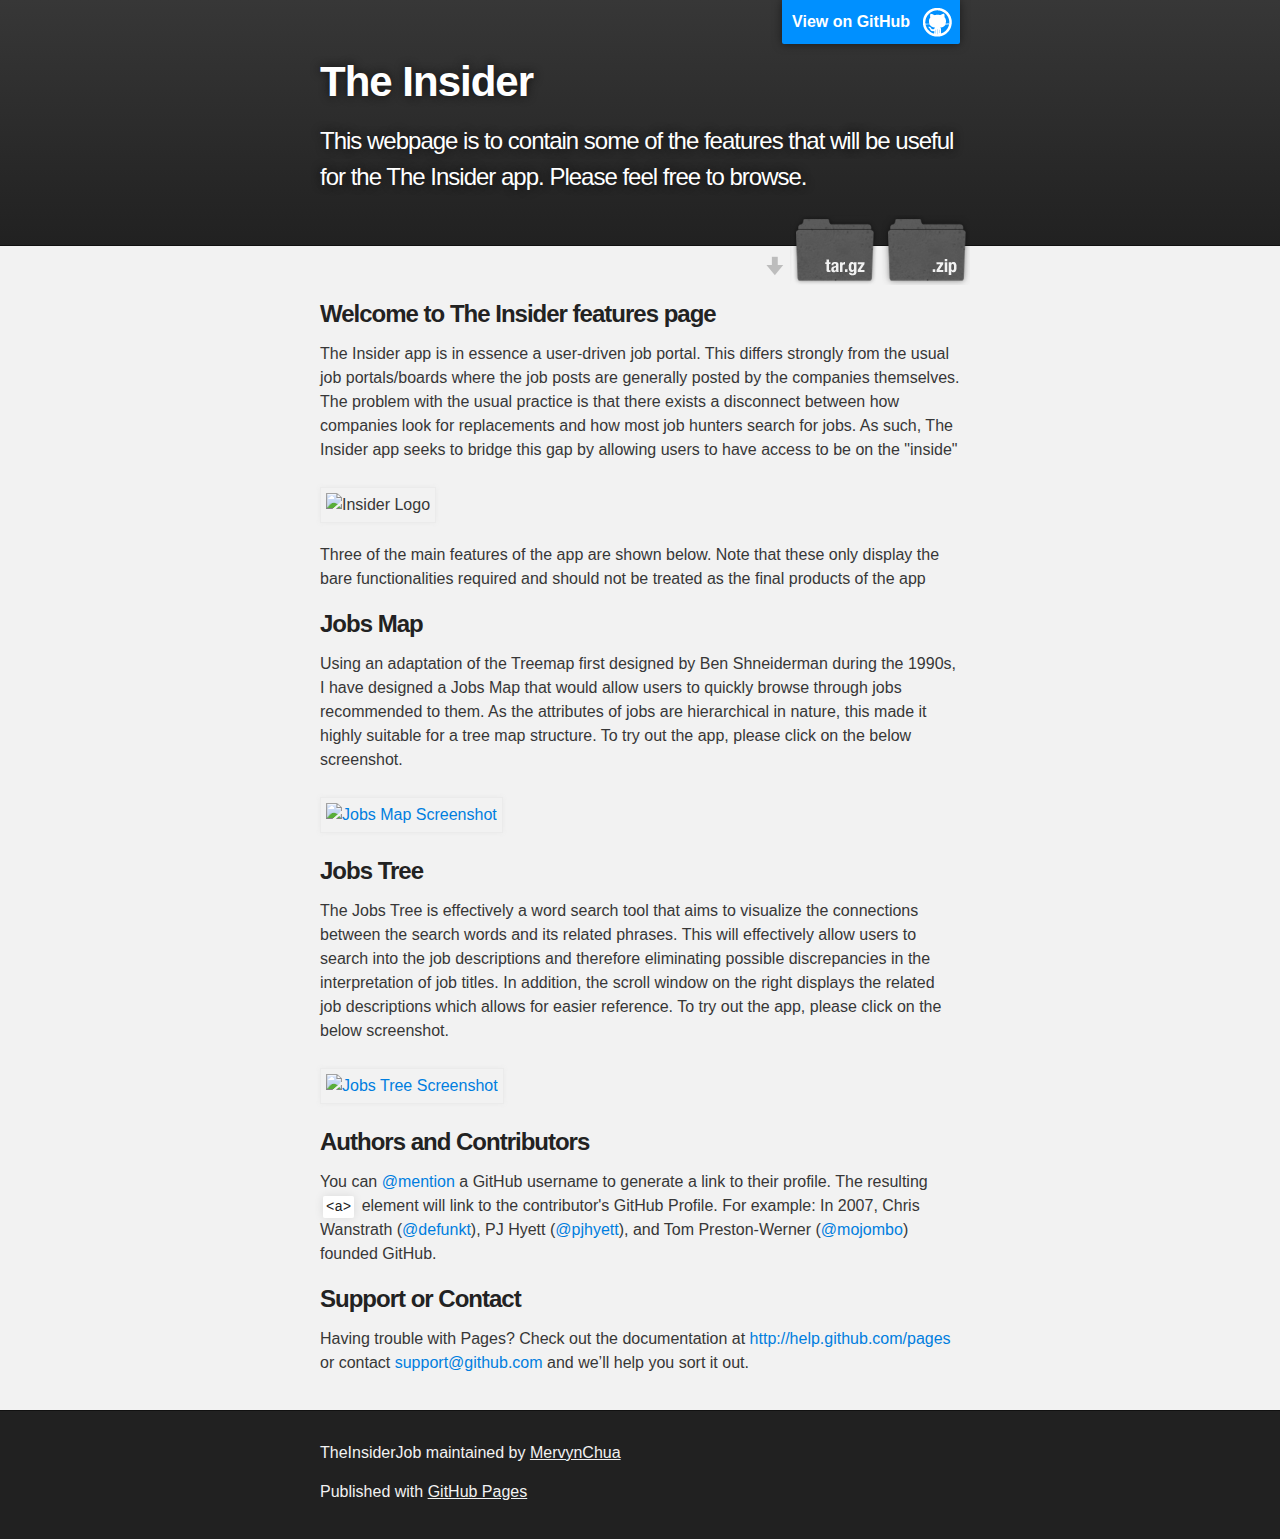
==== commit 78942097: "reverse the screenshots" ====
--- a/index.html
+++ b/index.html
@@ -11,14 +11,14 @@
     <title>TheInsiderJob</title>
   </head>
 
-  <body>
+  <body bgcolor="white">
 
     <!-- HEADER -->
     <div id="header_wrap" class="outer">
         <header class="inner">
           <a id="forkme_banner" href="https://github.com/MervynChua/TheInsiderJob">View on GitHub</a>
 
-          <h1 id="project_title">TheInsiderJob</h1>
+          <h1 id="project_title">The Insider</h1>
           <h2 id="project_tagline">This webpage is to contain some of the features that will be useful for the The Insider app. Please feel free to browse.</h2>
 
             <section id="downloads">
@@ -32,26 +32,27 @@
     <div id="main_content_wrap" class="outer">
       <section id="main_content" class="inner">
         <h3>
-<a name="welcome-to-github-pages" class="anchor" href="#welcome-to-github-pages"><span class="octicon octicon-link"></span></a>Welcome to GitHub Pages.</h3>
+<a name="welcome-to-github-pages" class="anchor" href="#welcome-to-github-pages"><span class="octicon octicon-link"></span></a>Welcome to The Insider features page</h3>
 
-<p>This automatic page generator is the easiest way to create beautiful pages for all of your projects. Author your page content here using GitHub Flavored Markdown, select a template crafted by a designer, and publish. After your page is generated, you can check out the new branch:</p>
+<p>The Insider app is in essence a user-driven job portal. This differs strongly from the usual job portals/boards where the job posts are generally posted by the companies themselves. The problem with the usual practice is that there exists a disconnect between how companies look for replacements and how most job hunters search for jobs. As such, The Insider app seeks to bridge this gap by allowing users to have access to be on the "inside"</p>
 
-<pre><code>$ cd your_repo_root/repo_name
-$ git fetch origin
-$ git checkout gh-pages
-</code></pre>
+<img src="The Insider Logo.png" alt="Insider Logo" align="center">
 
-<p>If you're using the GitHub for Mac, simply sync your repository and you'll see the new branch.</p>
+<p>Three of the main features of the app are shown below. Note that these only display the bare functionalities required and should not be treated as the final products of the app</p>
 
 <h3>
-<a name="designer-templates" class="anchor" href="#designer-templates"><span class="octicon octicon-link"></span></a>Designer Templates</h3>
+<a name="designer-templates" class="anchor" href="#designer-templates"><span class="octicon octicon-link"></span></a>Jobs Map</h3>
 
-<p>We've crafted some handsome templates for you to use. Go ahead and continue to layouts to browse through them. You can easily go back to edit your page before publishing. After publishing your page, you can revisit the page generator and switch to another theme. Your Page content will be preserved if it remained markdown format.</p>
+<p>Using an adaptation of the Treemap first designed by Ben Shneiderman during the 1990s, I have designed a Jobs Map that would allow users to quickly browse through jobs recommended to them. As the attributes of jobs are hierarchical in nature, this made it highly suitable for a tree map structure. To try out the app, please click on the below screenshot.</p>
+
+<a href="http://mervynchua.github.io/TheInsiderJob/jobsmap.html"><img src="JobsMapScreenshot.png" alt="Jobs Map Screenshot" align="center" ></a>
 
 <h3>
-<a name="rather-drive-stick" class="anchor" href="#rather-drive-stick"><span class="octicon octicon-link"></span></a>Rather Drive Stick?</h3>
+<a name="rather-drive-stick" class="anchor" href="#rather-drive-stick"><span class="octicon octicon-link"></span></a>Jobs Tree</h3>
 
-<p>If you prefer to not use the automatic generator, push a branch named <code>gh-pages</code> to your repository to create a page manually. In addition to supporting regular HTML content, GitHub Pages support Jekyll, a simple, blog aware static site generator written by our own Tom Preston-Werner. Jekyll makes it easy to create site-wide headers and footers without having to copy them across every page. It also offers intelligent blog support and other advanced templating features.</p>
+<p>The Jobs Tree is effectively a word search tool that aims to visualize the connections between the search words and its related phrases. This will effectively allow users to search into the job descriptions and therefore eliminating possible discrepancies in the interpretation of job titles. In addition, the scroll window on the right displays the related job descriptions which allows for easier reference. To try out the app, please click on the below screenshot.</p>
+
+<a href="http://mervynchua.github.io/TheInsiderJob/jobstree.html"><img src="Jobstree.png" alt="Jobs Tree Screenshot" align="center" ></a>
 
 <h3>
 <a name="authors-and-contributors" class="anchor" href="#authors-and-contributors"><span class="octicon octicon-link"></span></a>Authors and Contributors</h3>
@@ -77,3 +78,4 @@
 
   </body>
 </html>
+  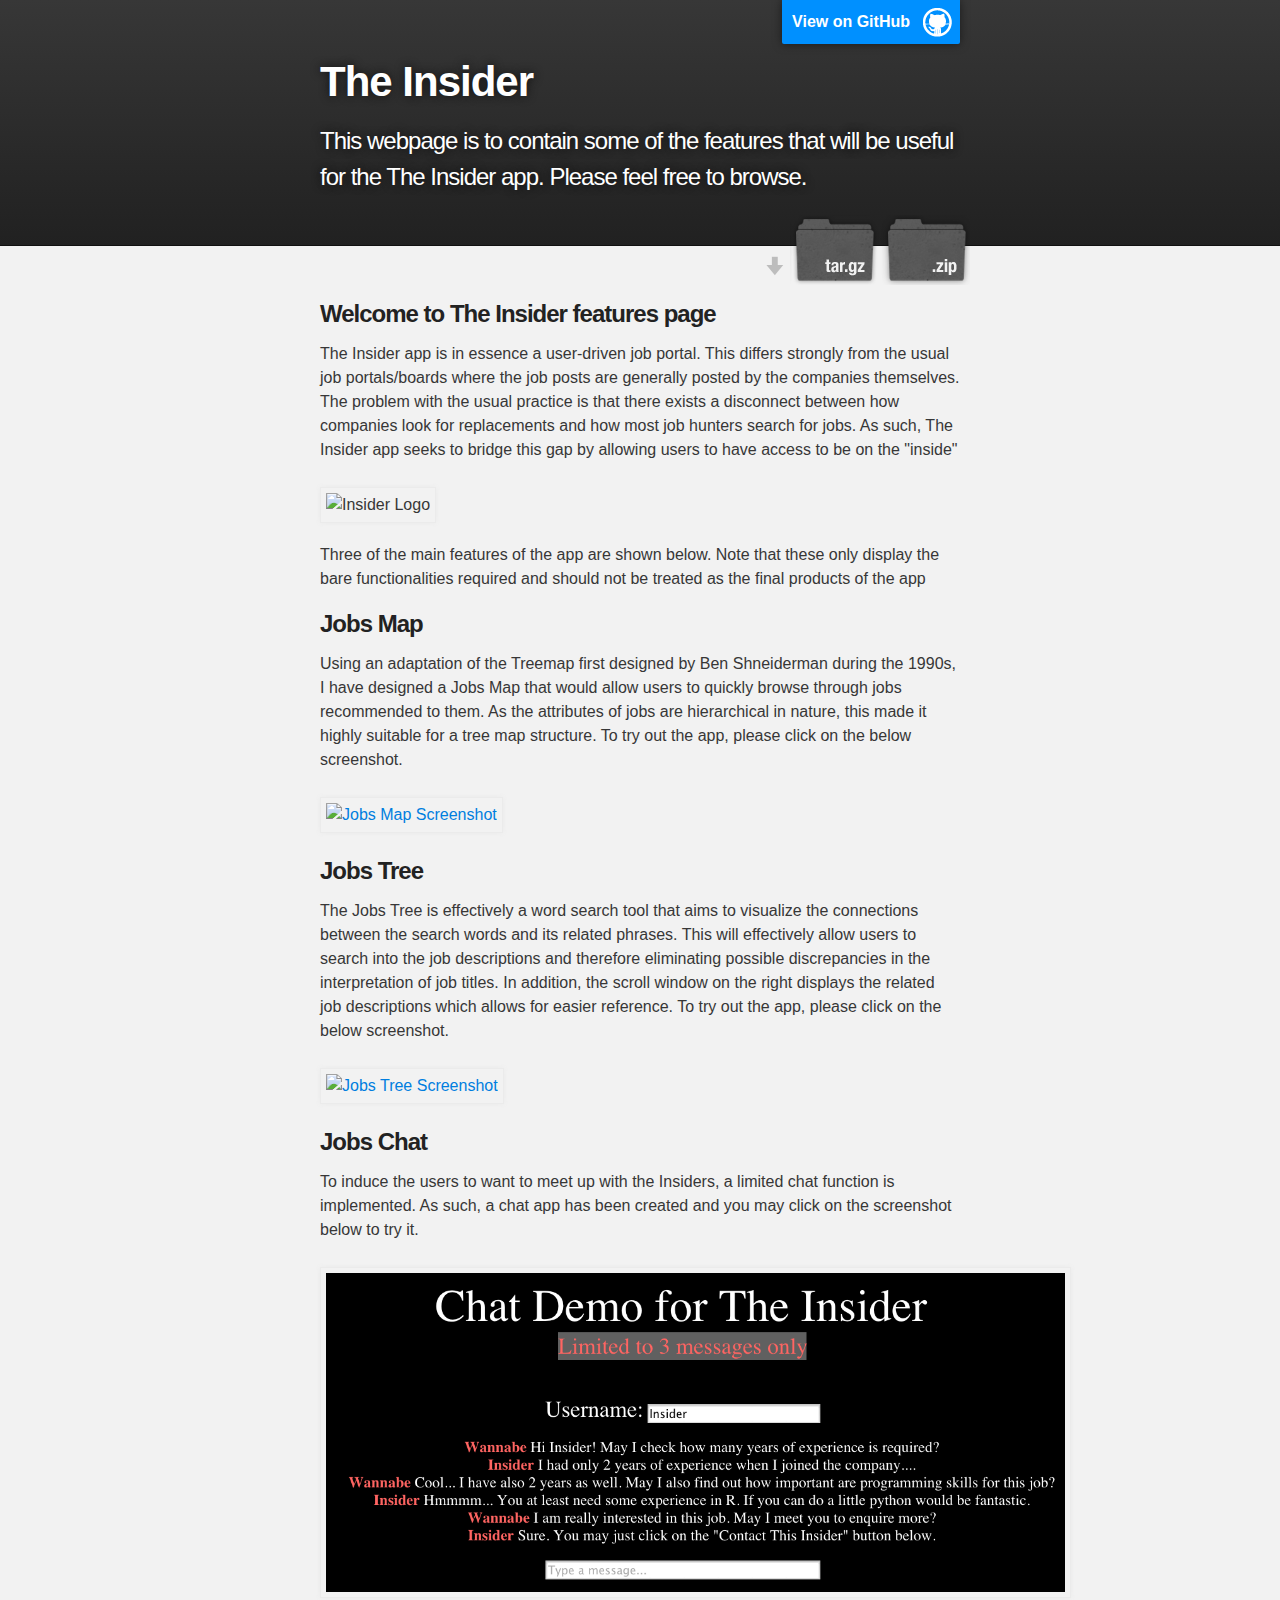
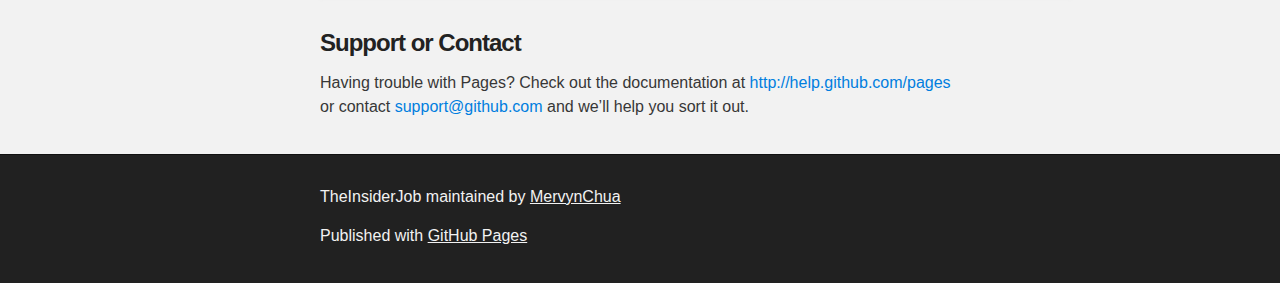
==== commit 27cc16a4: "update for chat description" ====
--- a/index.html
+++ b/index.html
@@ -55,9 +55,11 @@
 <a href="http://mervynchua.github.io/TheInsiderJob/jobstree.html"><img src="Jobstree.png" alt="Jobs Tree Screenshot" align="center" ></a>
 
 <h3>
-<a name="authors-and-contributors" class="anchor" href="#authors-and-contributors"><span class="octicon octicon-link"></span></a>Authors and Contributors</h3>
+<a name="authors-and-contributors" class="anchor" href="#authors-and-contributors"><span class="octicon octicon-link"></span></a>Jobs Chat</h3>
 
-<p>You can <a href="https://github.com/blog/821" class="user-mention">@mention</a> a GitHub username to generate a link to their profile. The resulting <code>&lt;a&gt;</code> element will link to the contributor's GitHub Profile. For example: In 2007, Chris Wanstrath (<a href="https://github.com/defunkt" class="user-mention">@defunkt</a>), PJ Hyett (<a href="https://github.com/pjhyett" class="user-mention">@pjhyett</a>), and Tom Preston-Werner (<a href="https://github.com/mojombo" class="user-mention">@mojombo</a>) founded GitHub.</p>
+<p>To induce the users to want to meet up with the Insiders, a limited chat function is implemented. As such, a chat app has been created and you may click on the screenshot below to try it.</p>
+
+<a href="http://mervynchua.github.io/TheInsiderJob/chat.html"><img src="chatapp.png" alt="Jobs Chat Screenshot" align="center" ></a>
 
 <h3>
 <a name="support-or-contact" class="anchor" href="#support-or-contact"><span class="octicon octicon-link"></span></a>Support or Contact</h3>
